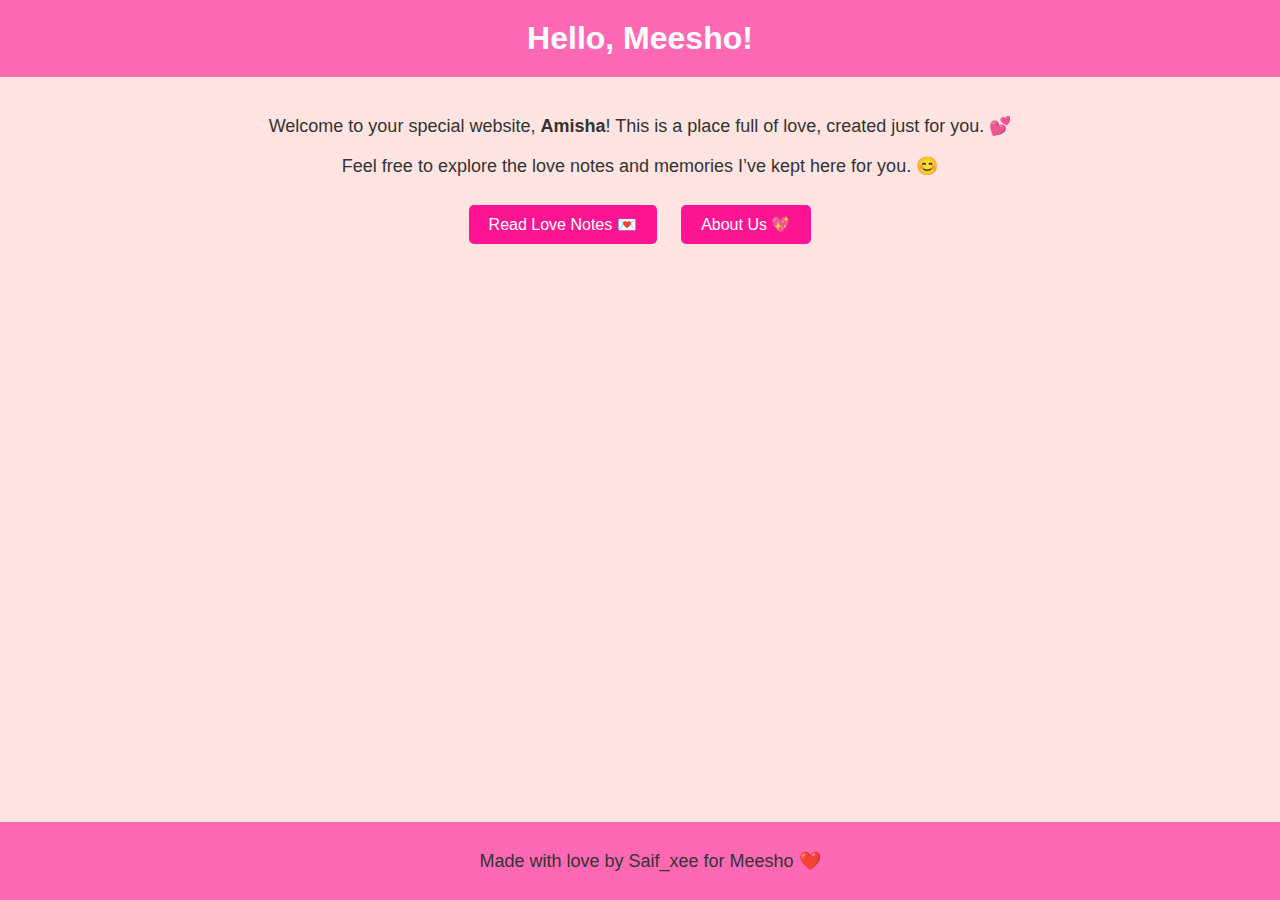
==== index.html @ 5aa6dddc "Add files via upload" ====
<!DOCTYPE html>
<html lang="en">
<head>
    <meta charset="UTF-8">
    <meta name="viewport" content="width=device-width, initial-scale=1.0">
    <title>Welcome, Meesho ❤️</title>
    <link rel="stylesheet" href="style.css">
</head>
<body>
    <header>
        <h1>Hello, Meesho!</h1>
    </header>
    <div class="container">
        <p>Welcome to your special website, <strong>Amisha</strong>! This is a place full of love, created just for you. 💕</p>
        <p>Feel free to explore the love notes and memories I’ve kept here for you. 😊</p>
        <a href="notes.html" class="button">Read Love Notes 💌</a>
        <a href="about.html" class="button">About Us 💖</a>
    </div>
    <footer>
        <p>Made with love by Saif_xee for Meesho ❤️</p>
    </footer>
</body>
</html>
---- style.css ----
body {
    font-family: 'Arial', sans-serif;
    background-color: #ffe4e1;
    text-align: center;
    margin: 0;
    padding: 0;
}

header {
    background-color: #ff69b4;
    padding: 20px;
    color: white;
}

h1 {
    margin: 0;
}

.container {
    padding: 20px;
}

p {
    font-size: 18px;
    color: #333;
}

.button {
    padding: 10px 20px;
    background-color: #ff1493;
    color: white;
    border: none;
    border-radius: 5px;
    margin: 10px;
    text-decoration: none;
    display: inline-block;
}

.button:hover {
    background-color: #ff69b4;
}

footer {
    background-color: #ff69b4;
    padding: 10px;
    color: white;
    position: fixed;
    width: 100%;
    bottom: 0;
}
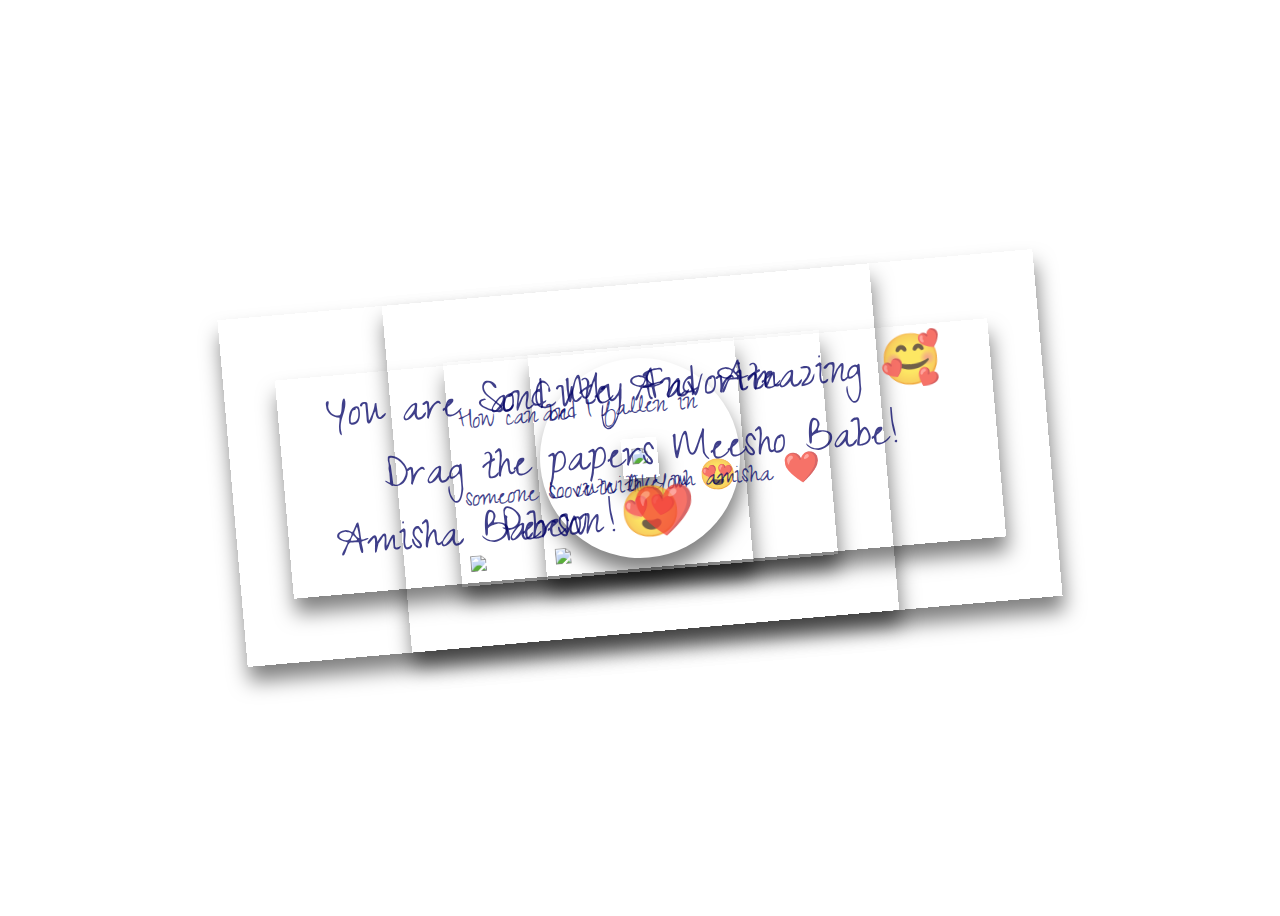
==== commit f8202844: "Add files via upload" ====
--- a/index.html
+++ b/index.html
@@ -1,23 +1,53 @@
 <!DOCTYPE html>
-<html lang="en">
+<html lang="en" >
 <head>
-    <meta charset="UTF-8">
-    <meta name="viewport" content="width=device-width, initial-scale=1.0">
-    <title>Welcome, Meesho ❤️</title>
-    <link rel="stylesheet" href="style.css">
+  <meta charset="UTF-8">
+  <title>CodePen - Drag Papers ❤️</title>
+  <link rel='stylesheet' href='https://fonts.googleapis.com/css2?family=Short+Stack&amp;family=Homemade+Apple&amp;display=swap'><link rel="stylesheet" href="./style.css">
+
 </head>
 <body>
-    <header>
-        <h1>Hello, Meesho!</h1>
-    </header>
-    <div class="container">
-        <p>Welcome to your special website, <strong>Amisha</strong>! This is a place full of love, created just for you. 💕</p>
-        <p>Feel free to explore the love notes and memories I’ve kept here for you. 😊</p>
-        <a href="notes.html" class="button">Read Love Notes 💌</a>
-        <a href="about.html" class="button">About Us 💖</a>
-    </div>
-    <footer>
-        <p>Made with love by Saif_xee for Meesho ❤️</p>
-    </footer>
+<!-- partial:index.partial.html -->
+<!-- A pen by Developer Rahul  -->
+<div class="paper heart">
+
+</div>
+
+  
+<div class="paper image">
+  <p> and I fallen in</p>
+    <p>Love with You 😍 </p>
+   <img src="images/1.jpeg" />
+</div>
+
+<div class="paper image">
+  <p</p>
+  <img src="images/2.jpeg" />
+</div>
+
+<div class="paper image">
+  <p>How can be </p>
+   <p> someone so cute like uh amisha ❤️ </p>
+
+  <img src="images/3.jpg" />
+</div>
+
+
+
+<div class="paper red">
+<p class="p1"> and My Favorite</p>
+<p class="p2">Person 😍</p>
+</div>
+
+<div class="paper">
+<p class="p1">You are So Cute And Amazing 🥰  </p>
+  <p class="p1">Amisha Babew ! <span style="color: red !important;">❤️</span></p>
+</div>
+<div class="paper">
+<p class="p1">Drag the papers Meesho Babe!</p>
+</div>
+<!-- partial -->
+  <script  src="./script.js"></script>
+
 </body>
-</html>
+</html>--- a/style.css
+++ b/style.css
@@ -1,50 +1,73 @@
+@import url('https://fonts.googleapis.com/css2?family=Zeyada&display=swap');
+
+
+
+
 body {
-    font-family: 'Arial', sans-serif;
-    background-color: #ffe4e1;
-    text-align: center;
-    margin: 0;
-    padding: 0;
+  height: 100vh;
+  display: flex;
+  align-items: center;
+  justify-content: center;
+
+  background-size: 1000px;
+  background-image: url("https://www.psdgraphics.com/wp-content/uploads/2022/01/white-math-paper-texture.jpg");
+  background-position: center center;
 }
 
-header {
-    background-color: #ff69b4;
-    padding: 20px;
-    color: white;
+.paper {
+  background-image: url("https://i0.wp.com/textures.world/wp-content/uploads/2018/10/2-Millimeter-Paper-Background-copy.jpg?ssl=1");
+  background-size: 500px;
+  background-position: center center;
+  padding: 20px 100px;
+/*  min-width: 800px; */
+  
+  transform: rotateZ(-5deg);
+  box-shadow: 1px 15px 20px 0px rgba(0,0,0,0.5);
+  
+  position: absolute;
 }
 
-h1 {
-    margin: 0;
+.paper.heart {
+  position: relative;
+  width: 200px;
+  height: 200px;
+  padding: 0;
+  border-radius: 50%;
 }
 
-.container {
-    padding: 20px;
+.paper.image {
+  padding: 10px;
+}
+.paper.image p {
+  font-size: 30px;
+}
+
+img {
+  max-height: 200px;
+  width: 100%;
+  user-select: none;
+}
+
+.paper.heart::after {
+  content: "";
+  background-image: url('https://cdn.pixabay.com/photo/2016/03/31/19/25/cartoon-1294994__340.png');
+  width: 100%;
+  height: 100%;
+  position: absolute;
+  top: 0;
+  left: 0;
+  background-size: 150px;
+  background-position: center center;
+  background-repeat: no-repeat;
+  opacity: 0.6;
 }
 
 p {
-    font-size: 18px;
-    color: #333;
-}
-
-.button {
-    padding: 10px 20px;
-    background-color: #ff1493;
-    color: white;
-    border: none;
-    border-radius: 5px;
-    margin: 10px;
-    text-decoration: none;
-    display: inline-block;
-}
-
-.button:hover {
-    background-color: #ff69b4;
-}
-
-footer {
-    background-color: #ff69b4;
-    padding: 10px;
-    color: white;
-    position: fixed;
-    width: 100%;
-    bottom: 0;
-}
+  font-family: 'Zeyada';
+  font-size: 50px;
+  color: rgb(0,0,100);
+  opacity: 0.75;
+  user-select: none;
+  
+  // filter: drop-shadow(2px 1.5px 1px rgba(0,0,105,0.9));
+}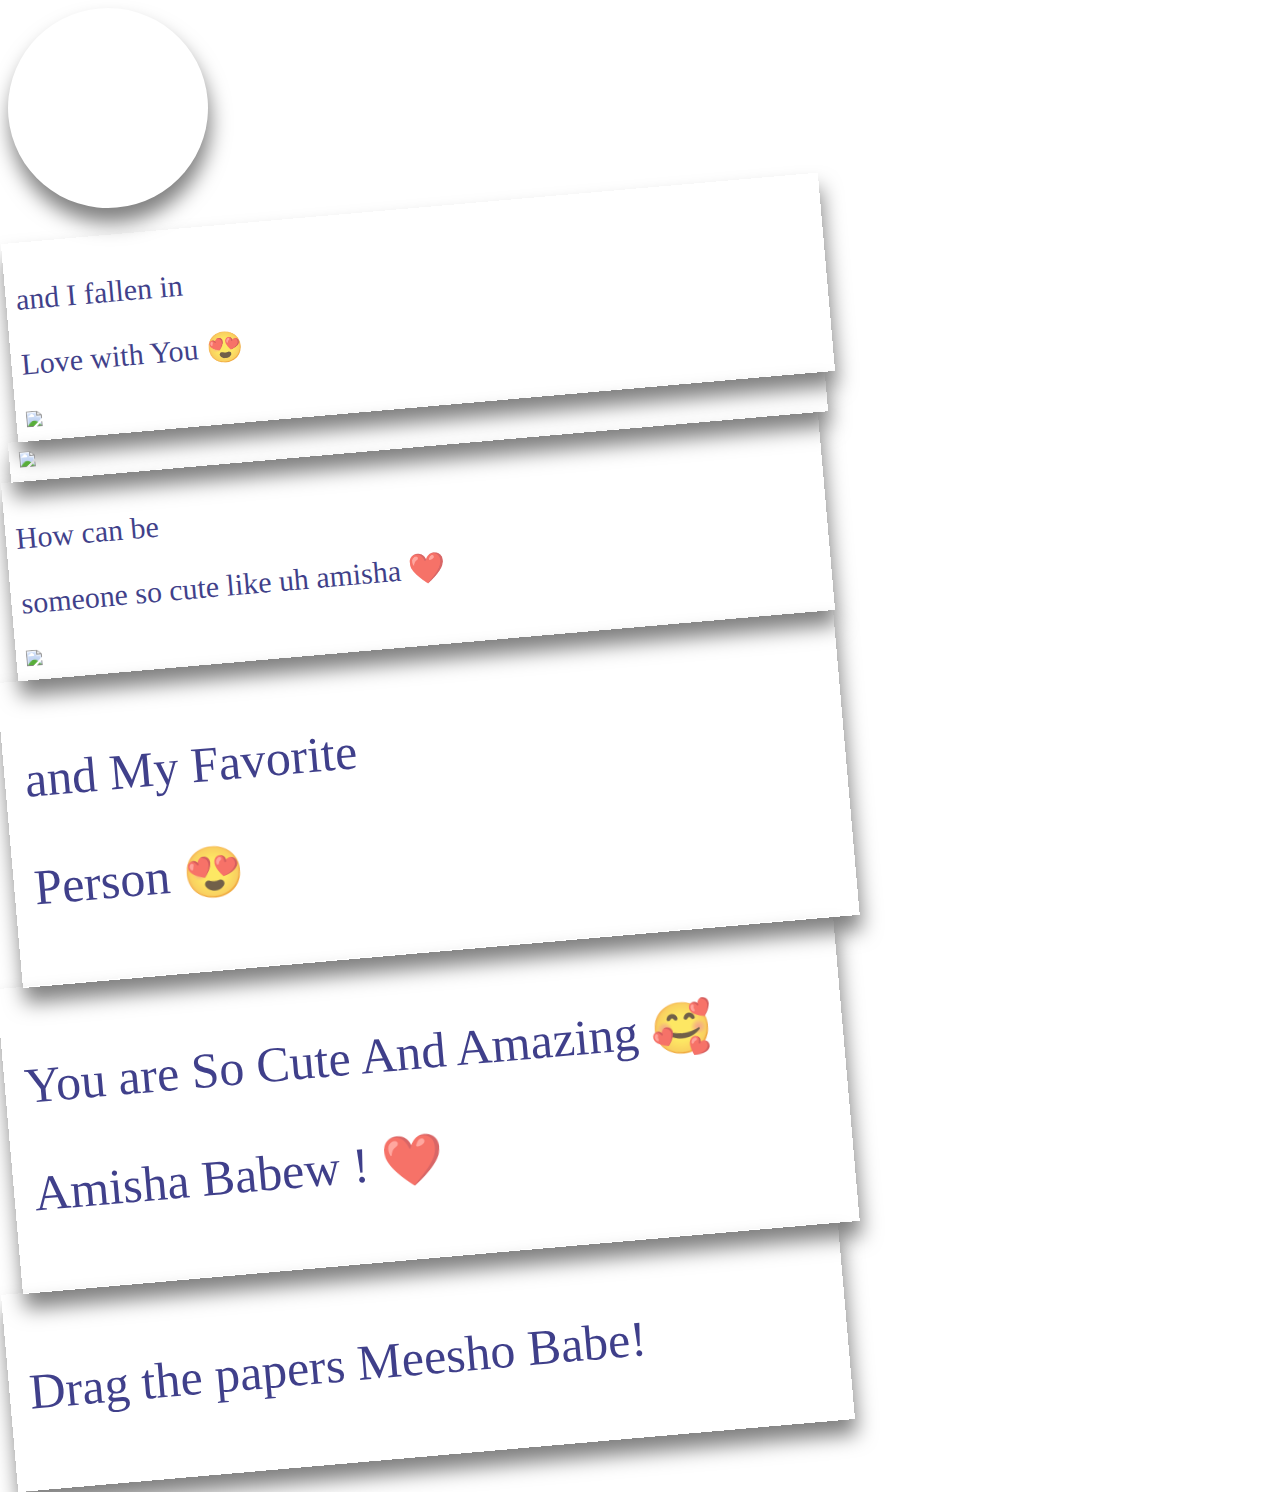
==== commit 37413c33: "Add files via upload" ====
--- a/index.html
+++ b/index.html
@@ -1,7 +1,8 @@
 <!DOCTYPE html>
 <html lang="en" >
 <head>
-  <meta charset="UTF-8">
+  <meta name="viewport" content="width=device-width, initial-scale=1.0">
+
   <title>CodePen - Drag Papers ❤️</title>
   <link rel='stylesheet' href='https://fonts.googleapis.com/css2?family=Short+Stack&amp;family=Homemade+Apple&amp;display=swap'><link rel="stylesheet" href="./style.css">
 
--- a/style.css
+++ b/style.css
@@ -1,73 +1,97 @@
-@import url('https://fonts.googleapis.com/css2?family=Zeyada&display=swap');
+<!DOCTYPE html>
+<html lang="en">
+<head>
+    <meta charset="UTF-8">
+    <meta name="viewport" content="width=device-width, initial-scale=1.0">
+    <title>Amisha's Website</title>
+    <link rel="stylesheet" href="styles.css">
+    <style>
+        @import url('https://fonts.googleapis.com/css2?family=Zeyada&display=swap');
 
+        body {
+            height: 100vh;
+            margin: 0;
+            display: flex;
+            align-items: center;
+            justify-content: center;
+            background-size: cover;
+            background-image: url("https://www.psdgraphics.com/wp-content/uploads/2022/01/white-math-paper-texture.jpg");
+            background-position: center center;
+        }
 
+        .paper {
+            background-image: url("https://i0.wp.com/textures.world/wp-content/uploads/2018/10/2-Millimeter-Paper-Background-copy.jpg?ssl=1");
+            background-size: cover;
+            background-position: center center;
+            padding: 20px;
+            width: 90%;
+            max-width: 800px;
+            transform: rotateZ(-5deg);
+            box-shadow: 1px 15px 20px rgba(0,0,0,0.5);
+            position: relative;
+            overflow: hidden;
+        }
 
+        .paper.heart {
+            width: 200px;
+            height: 200px;
+            border-radius: 50%;
+            padding: 0;
+        }
 
-body {
-  height: 100vh;
-  display: flex;
-  align-items: center;
-  justify-content: center;
+        .paper.image {
+            padding: 10px;
+        }
 
-  background-size: 1000px;
-  background-image: url("https://www.psdgraphics.com/wp-content/uploads/2022/01/white-math-paper-texture.jpg");
-  background-position: center center;
-}
+        .paper.image p {
+            font-size: 30px;
+        }
 
-.paper {
-  background-image: url("https://i0.wp.com/textures.world/wp-content/uploads/2018/10/2-Millimeter-Paper-Background-copy.jpg?ssl=1");
-  background-size: 500px;
-  background-position: center center;
-  padding: 20px 100px;
-/*  min-width: 800px; */
-  
-  transform: rotateZ(-5deg);
-  box-shadow: 1px 15px 20px 0px rgba(0,0,0,0.5);
-  
-  position: absolute;
-}
+        img {
+            max-height: 200px;
+            width: 100%;
+            user-select: none;
+        }
 
-.paper.heart {
-  position: relative;
-  width: 200px;
-  height: 200px;
-  padding: 0;
-  border-radius: 50%;
-}
+        .paper.heart::after {
+            content: "";
+            background-image: url('https://cdn.pixabay.com/photo/2016/03/31/19/25/cartoon-1294994__340.png');
+            width: 100%;
+            height: 100%;
+            position: absolute;
+            top: 0;
+            left: 0;
+            background-size: cover;
+            background-position: center center;
+            background-repeat: no-repeat;
+            opacity: 0.6;
+        }
 
-.paper.image {
-  padding: 10px;
-}
-.paper.image p {
-  font-size: 30px;
-}
+        p {
+            font-family: 'Zeyada', cursive;
+            font-size: 50px;
+            color: rgb(0,0,100);
+            opacity: 0.75;
+            user-select: none;
+        }
 
-img {
-  max-height: 200px;
-  width: 100%;
-  user-select: none;
-}
-
-.paper.heart::after {
-  content: "";
-  background-image: url('https://cdn.pixabay.com/photo/2016/03/31/19/25/cartoon-1294994__340.png');
-  width: 100%;
-  height: 100%;
-  position: absolute;
-  top: 0;
-  left: 0;
-  background-size: 150px;
-  background-position: center center;
-  background-repeat: no-repeat;
-  opacity: 0.6;
-}
-
-p {
-  font-family: 'Zeyada';
-  font-size: 50px;
-  color: rgb(0,0,100);
-  opacity: 0.75;
-  user-select: none;
-  
-  // filter: drop-shadow(2px 1.5px 1px rgba(0,0,105,0.9));
-}+        /* Responsive styles */
+        @media (max-width: 600px) {
+            .paper {
+                padding: 10px;
+                width: 100%;
+                max-width: none;
+            }
+            p {
+                font-size: 30px;
+            }
+        }
+    </style>
+</head>
+<body>
+    <div class="paper heart">
+        <p>Love You</p>
+        <img src="https://example.com/image.jpg" alt="Example Image">
+    </div>
+</body>
+</html>
